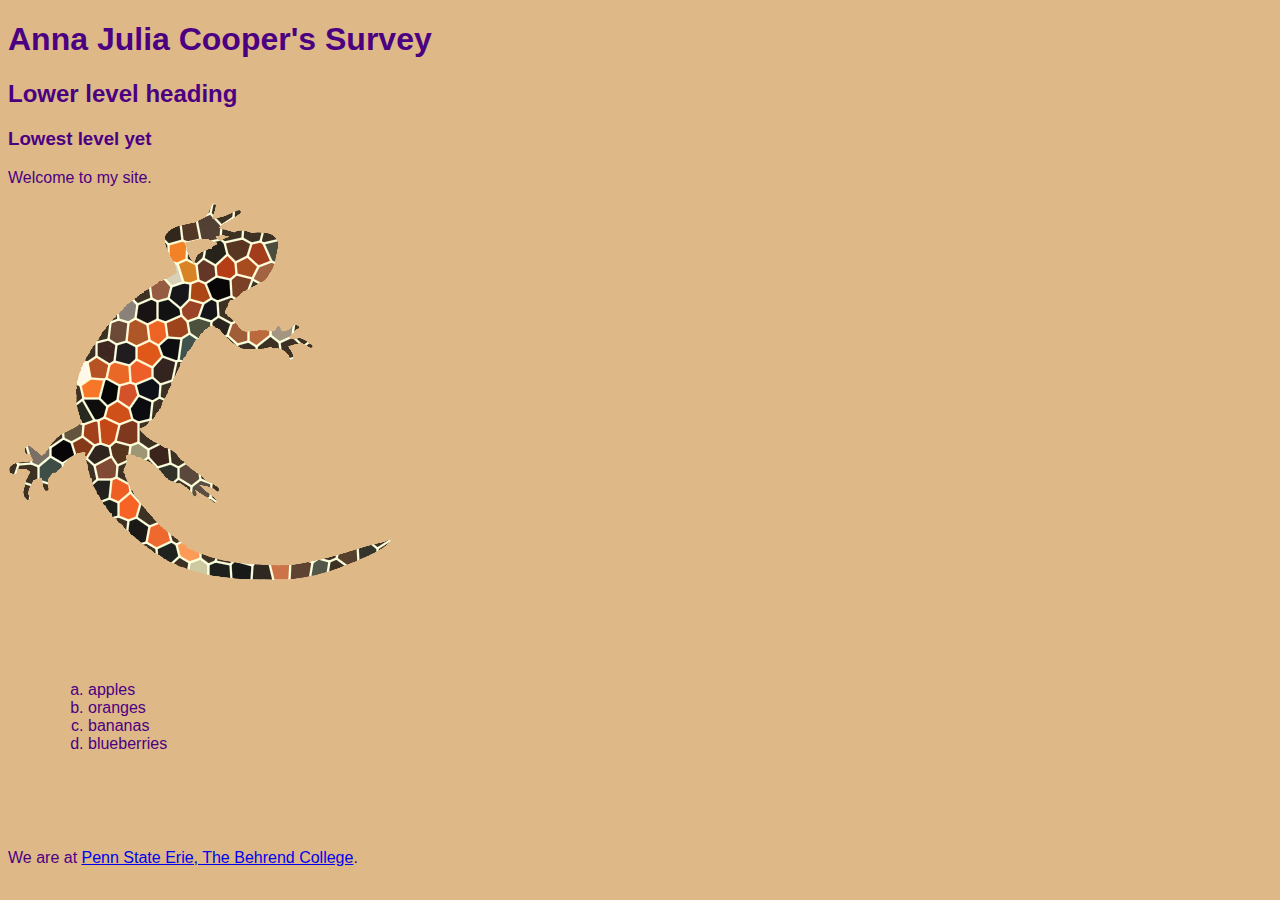
==== docs/index.html @ 8b7cb3cf "Publishing my website" ====
<!DOCTYPE html>
<html xmlns="http://www.w3.org/1999/xhtml" lang="en">
    <head>
        <title>My NewtFire Homepage</title>
        <meta charset="UTF-8" />
        <meta name="author" content="My Name" />
        <meta name="viewport" content="width=device-width, initial-scale=1.0" />
        <link rel="stylesheet" type="text/css" href="webstyle.css" />
        
    </head>
    <!--This page is published at https://newtfire.github.io/textEncoding-Hub/copy-and-rename-to-docs/ -->
    <body>
        <h1>Anna Julia Cooper's Survey</h1>
        <h2>Lower level heading</h2>
        <h3>Lowest level yet</h3>
        <p>Welcome to my site.</p>
        <img src="images/newt-mosaic4.png" alt="image of Dr. B's firebelly newt"/>
        <!--ebb: When pointing to images in your own repo, always use *relative* file associations: Here we are pointing to an images directory that's in the same
        folder as this HTML file we're editing. And we're going into the images folder to deliver the newt-mosaic4.png file inside. -->
        
        <ol>
            <li>apples</li>
            <li>oranges</li>
            <li>bananas</li>
            <li>blueberries</li>
        </ol>
        
        <p>We are at <a href="https://behrend.psu.edu/">Penn State Erie, The Behrend College</a>.</p>
        <!--ebb: The <a> element above is showing how to make an *absolute* file association with a literal, full website address. 
            Only do this for pointing OUTSIDE your own repo. -->
    </body>
</html>
---- docs/webstyle.css ----
body {
background-color: BurlyWood;
color: indigo;
font-family: arial, helvetica, sans-serif;
}
ol {list-style-type: lower-alpha;
padding: 5em;
    
}
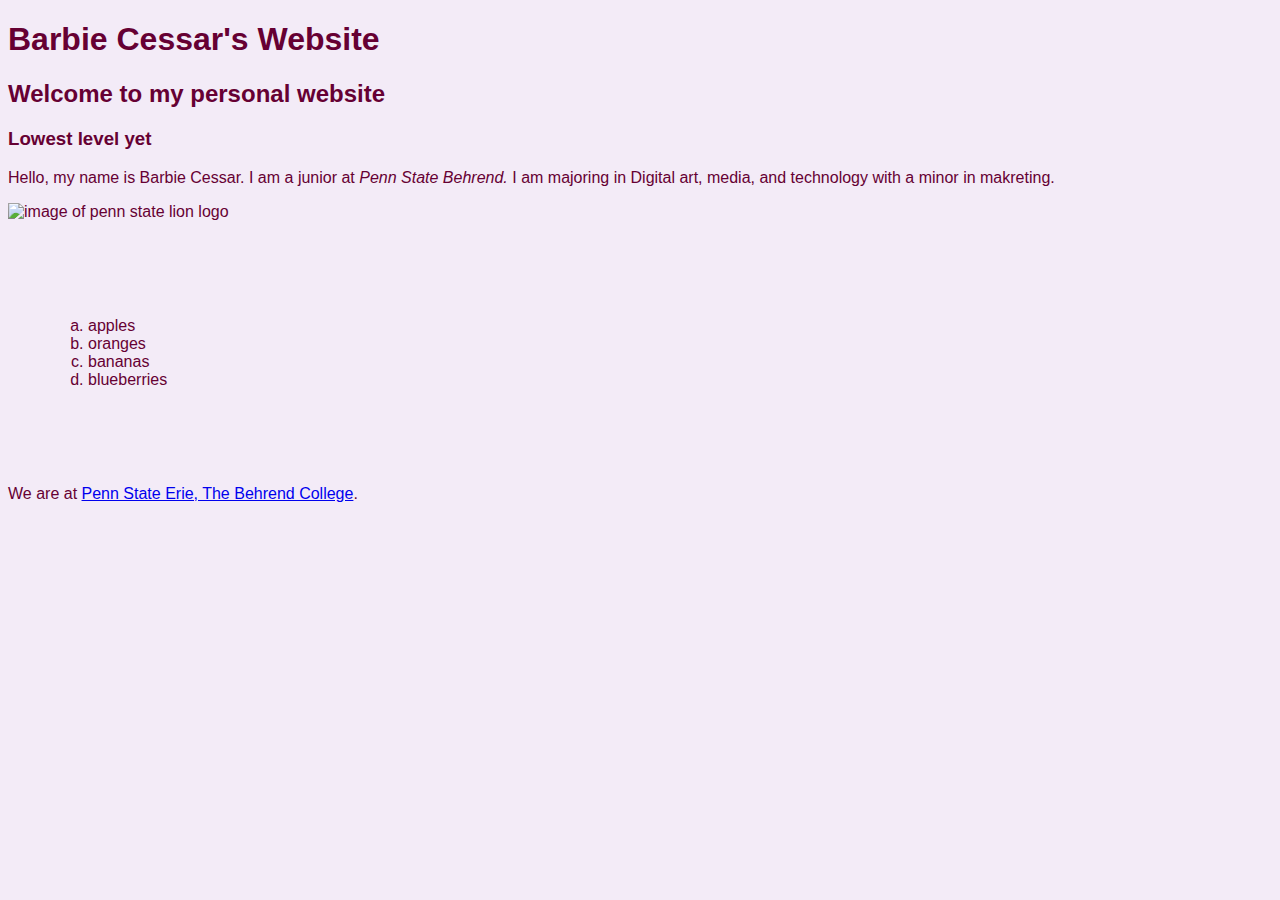
==== commit 33f42e3e: "Publishing my website again" ====
--- a/docs/index.html
+++ b/docs/index.html
@@ -10,11 +10,11 @@
     </head>
     <!--This page is published at https://newtfire.github.io/textEncoding-Hub/copy-and-rename-to-docs/ -->
     <body>
-        <h1>Anna Julia Cooper's Survey</h1>
-        <h2>Lower level heading</h2>
+        <h1>Barbie Cessar's Website</h1>
+        <h2><b>Welcome to my personal website</b></h2>
         <h3>Lowest level yet</h3>
-        <p>Welcome to my site.</p>
-        <img src="images/newt-mosaic4.png" alt="image of Dr. B's firebelly newt"/>
+        <p>Hello, my name is Barbie Cessar. I am a junior at <i>Penn State Behrend.</i> I am majoring in Digital art, media, and technology with a minor in makreting.</p>
+        <img src="../../Downloads/lion.jpeg" alt="image of penn state lion logo"/>
         <!--ebb: When pointing to images in your own repo, always use *relative* file associations: Here we are pointing to an images directory that's in the same
         folder as this HTML file we're editing. And we're going into the images folder to deliver the newt-mosaic4.png file inside. -->
         
@@ -29,4 +29,4 @@
         <!--ebb: The <a> element above is showing how to make an *absolute* file association with a literal, full website address. 
             Only do this for pointing OUTSIDE your own repo. -->
     </body>
-</html>
+</html>--- a/docs/webstyle.css
+++ b/docs/webstyle.css
@@ -1,10 +1,10 @@
-
 body {
-background-color: BurlyWood;
-color: indigo;
+background-color: #F3EBF7
+;
+color: #660033;
 font-family: arial, helvetica, sans-serif;
 }
 ol {list-style-type: lower-alpha;
 padding: 5em;
     
-}
+}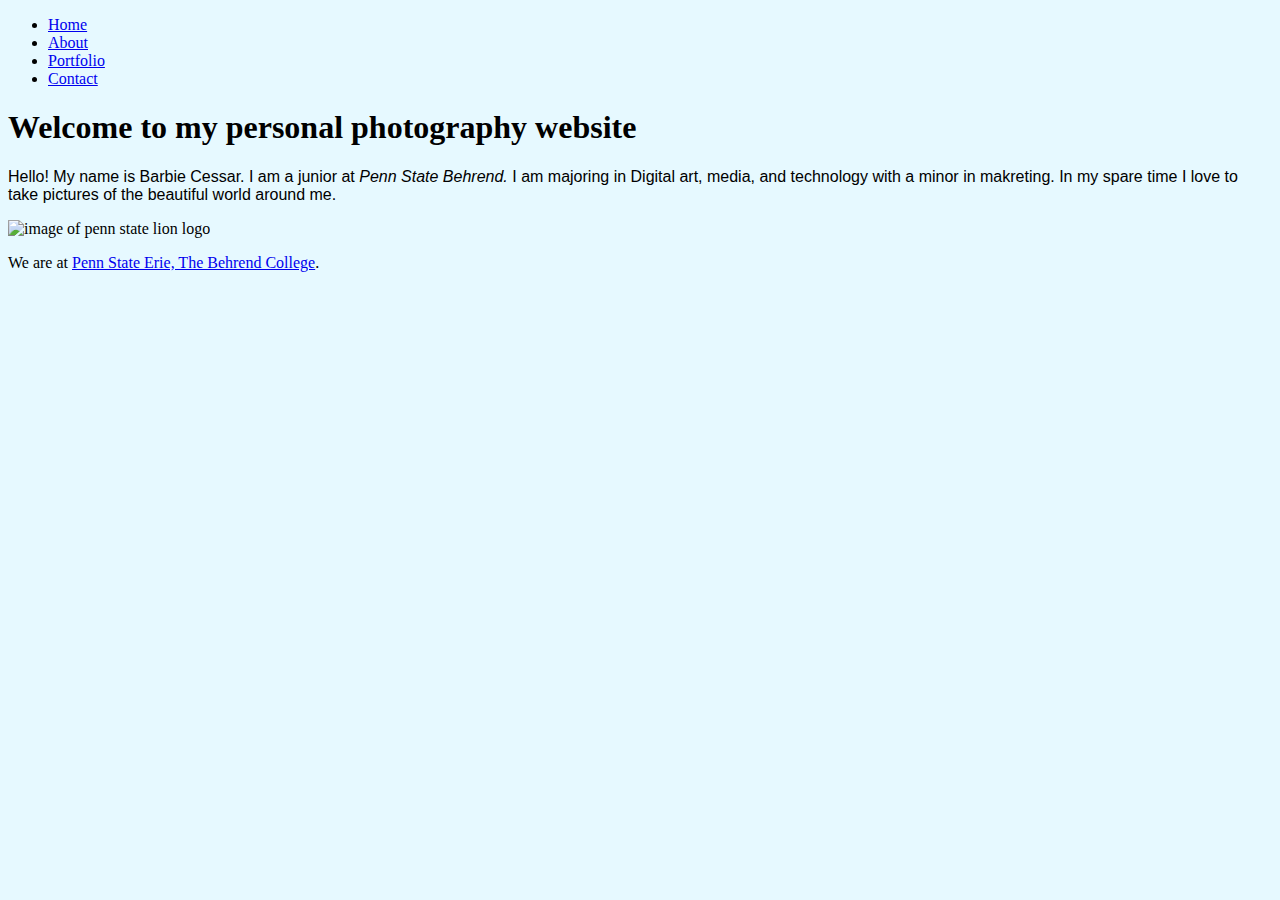
==== commit bcc9eafb: "Publishing my website again" ====
--- a/docs/index.html
+++ b/docs/index.html
@@ -1,29 +1,45 @@
 <!DOCTYPE html>
 <html xmlns="http://www.w3.org/1999/xhtml" lang="en">
-    <head>
-        <title>My NewtFire Homepage</title>
+    <head> 
+        <style>.serif {
+    font-family: Lemon Yellow Sun", Times, serif;
+    }
+    
+    .sansserif {
+    font-family: "GoodDog New", Helvetica, sans-serif;
+    }
+    
+    .monospace {
+    font-family: "Magical Feather", Courier, monospace;
+    }
+    </style>
+        <title class = "monospace">Barbie Cessar Photography</title>
         <meta charset="UTF-8" />
-        <meta name="author" content="My Name" />
+        <meta name="author" content="Barbie Cessar" />
         <meta name="viewport" content="width=device-width, initial-scale=1.0" />
         <link rel="stylesheet" type="text/css" href="webstyle.css" />
-        
+ 
     </head>
+   
+ 
     <!--This page is published at https://newtfire.github.io/textEncoding-Hub/copy-and-rename-to-docs/ -->
     <body>
-        <h1>Barbie Cessar's Website</h1>
-        <h2><b>Welcome to my personal website</b></h2>
-        <h3>Lowest level yet</h3>
-        <p>Hello, my name is Barbie Cessar. I am a junior at <i>Penn State Behrend.</i> I am majoring in Digital art, media, and technology with a minor in makreting.</p>
+ 
+            
+            <ul>
+                <li><a href="#home">Home</a></li>
+                <li><a href="#news">About</a></li>
+                <li><a href="#contact">Portfolio</a></li>
+                <li><a href="#about">Contact</a></li>
+            </ul>
+        <h1 class = "serif" >Welcome to my personal photography website</h1>
+      
+        <p class ="sansserif">Hello! My name is Barbie Cessar. I am a junior at <i>Penn State Behrend.</i> I am majoring in Digital art, media, and technology with a minor in makreting. In my spare time I love to take  pictures of the beautiful world around me. </p>
         <img src="../../Downloads/lion.jpeg" alt="image of penn state lion logo"/>
         <!--ebb: When pointing to images in your own repo, always use *relative* file associations: Here we are pointing to an images directory that's in the same
         folder as this HTML file we're editing. And we're going into the images folder to deliver the newt-mosaic4.png file inside. -->
         
-        <ol>
-            <li>apples</li>
-            <li>oranges</li>
-            <li>bananas</li>
-            <li>blueberries</li>
-        </ol>
+       
         
         <p>We are at <a href="https://behrend.psu.edu/">Penn State Erie, The Behrend College</a>.</p>
         <!--ebb: The <a> element above is showing how to make an *absolute* file association with a literal, full website address. 
--- a/docs/webstyle.css
+++ b/docs/webstyle.css
@@ -1,8 +1,18 @@
 body {
-background-color: #F3EBF7
+
+background-color: #e6f9ff
 ;
-color: #660033;
-font-family: arial, helvetica, sans-serif;
+color: #000000;
+font-family: "Lemon Yellow Sun", Times, serif;
+    }
+    
+    .sansserif {
+    font-family: "GoodDog New", Helvetica, sans-serif;
+    }
+    
+    .monospace {
+    font-family: "Magical Feather", Courier, monospace;
+    
 }
 ol {list-style-type: lower-alpha;
 padding: 5em;
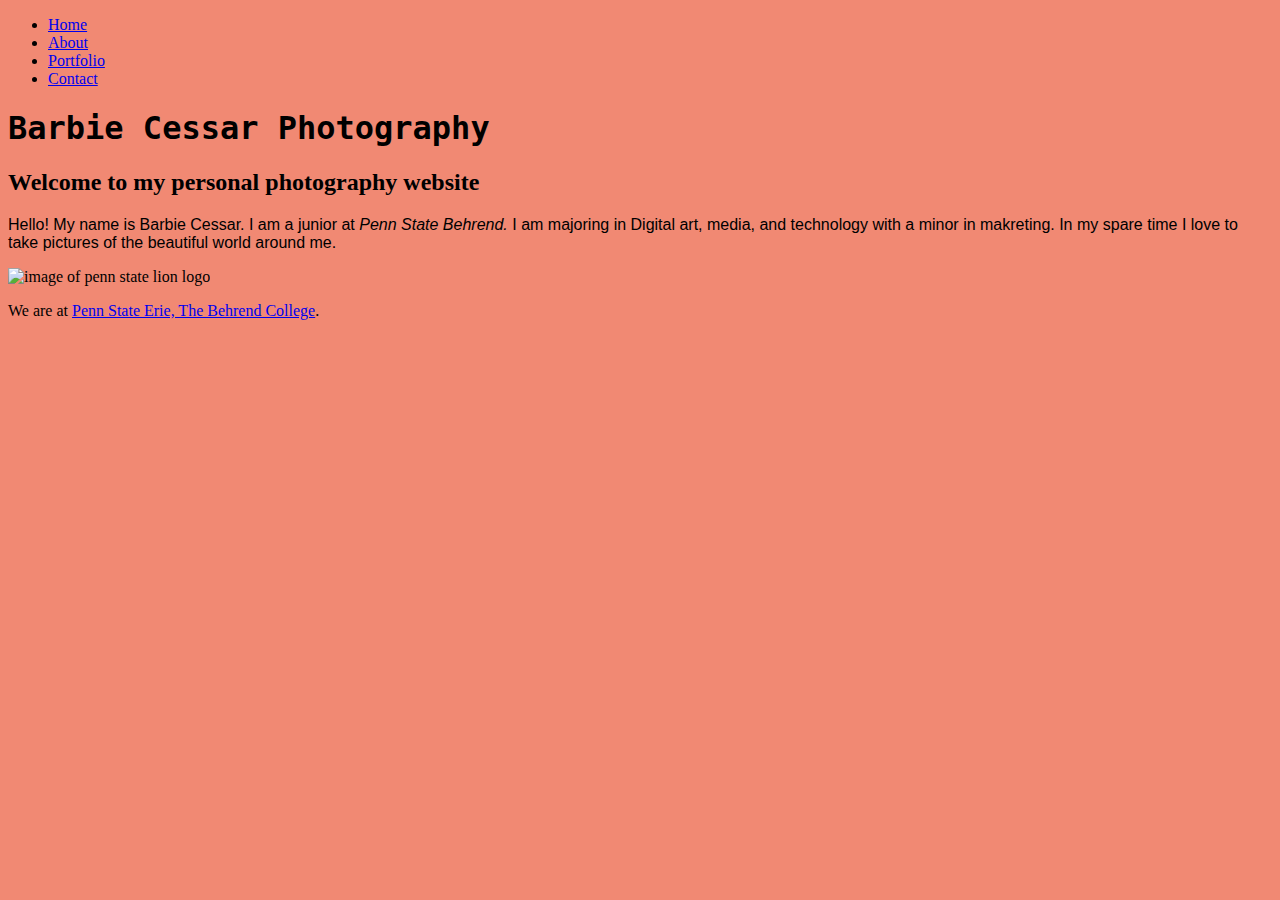
==== commit d48021c4: "Publishing my website again" ====
--- a/docs/index.html
+++ b/docs/index.html
@@ -2,7 +2,7 @@
 <html xmlns="http://www.w3.org/1999/xhtml" lang="en">
     <head> 
         <style>.serif {
-    font-family: Lemon Yellow Sun", Times, serif;
+    font-family: "Lemon Yellow Sun", serif;
     }
     
     .sansserif {
@@ -10,7 +10,7 @@
     }
     
     .monospace {
-    font-family: "Magical Feather", Courier, monospace;
+    font-family: "Magical Feather",  monospace;
     }
     </style>
         <title class = "monospace">Barbie Cessar Photography</title>
@@ -32,7 +32,8 @@
                 <li><a href="#contact">Portfolio</a></li>
                 <li><a href="#about">Contact</a></li>
             </ul>
-        <h1 class = "serif" >Welcome to my personal photography website</h1>
+        <h1 class = "monospace">Barbie Cessar Photography</h1>
+        <h2 class = "serif" >Welcome to my personal photography website</h2>
       
         <p class ="sansserif">Hello! My name is Barbie Cessar. I am a junior at <i>Penn State Behrend.</i> I am majoring in Digital art, media, and technology with a minor in makreting. In my spare time I love to take  pictures of the beautiful world around me. </p>
         <img src="../../Downloads/lion.jpeg" alt="image of penn state lion logo"/>
--- a/docs/webstyle.css
+++ b/docs/webstyle.css
@@ -1,9 +1,9 @@
 body {
 
-background-color: #e6f9ff
+background-color: #f18973
 ;
 color: #000000;
-font-family: "Lemon Yellow Sun", Times, serif;
+font-family: "Lemon Yellow Sun", serif;
     }
     
     .sansserif {
@@ -11,7 +11,7 @@
     }
     
     .monospace {
-    font-family: "Magical Feather", Courier, monospace;
+    font-family: "Magical Feather",monospace;
     
 }
 ol {list-style-type: lower-alpha;
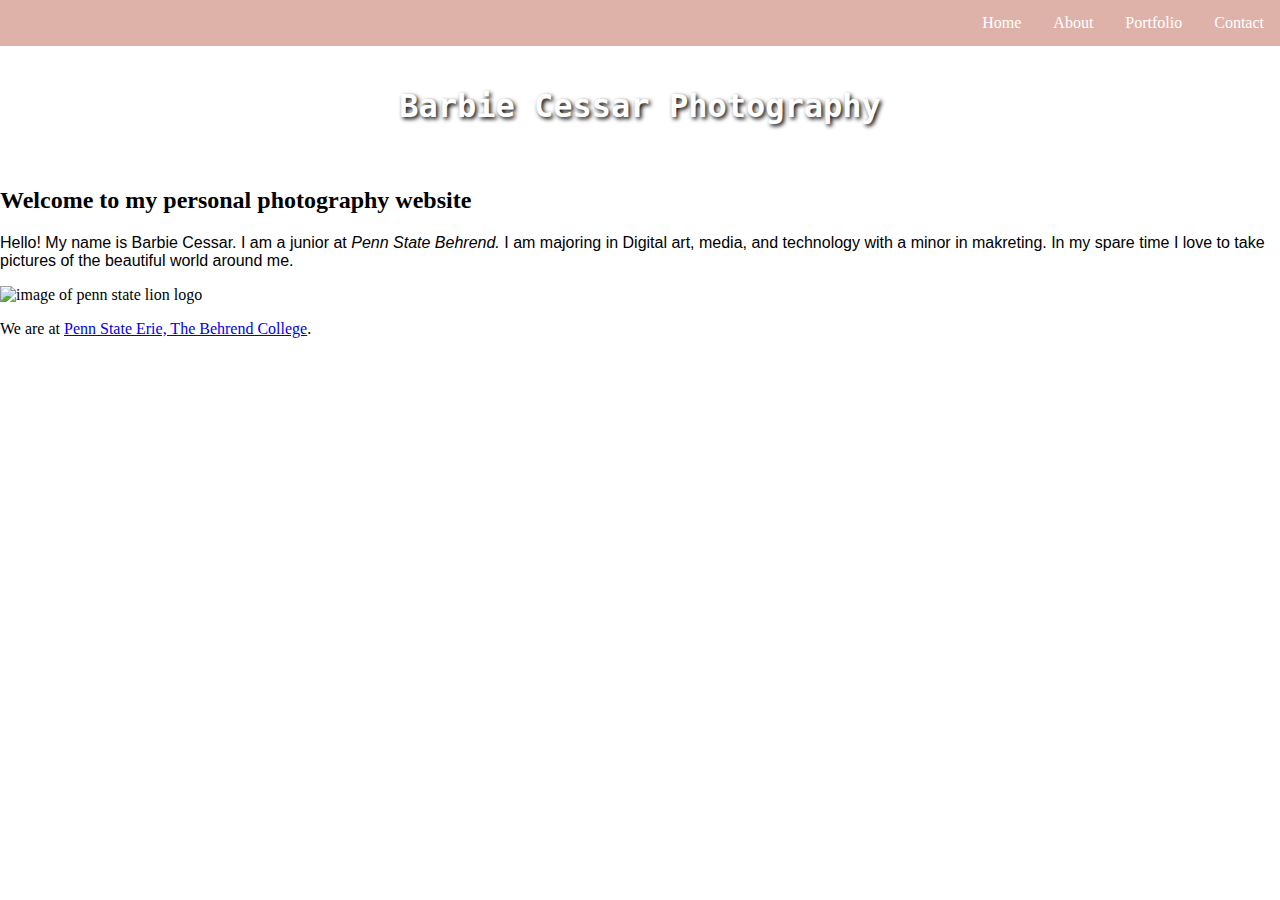
==== commit 9adf3bfe: "Publishing my website again" ====
--- a/docs/index.html
+++ b/docs/index.html
@@ -1,7 +1,9 @@
 <!DOCTYPE html>
 <html xmlns="http://www.w3.org/1999/xhtml" lang="en">
     <head> 
-        <style>.serif {
+        <style>
+           /* Fonts */
+            .serif {
     font-family: "Lemon Yellow Sun", serif;
     }
     
@@ -12,7 +14,48 @@
     .monospace {
     font-family: "Magical Feather",  monospace;
     }
-    </style>
+  
+</style>
+        <style>
+            /*Navigation style */
+ul {
+  list-style-type: none;
+  margin: 0;
+  padding: 0;
+  overflow: hidden;
+  background-color: #DFB2A9;
+}
+
+li {
+  float: right;
+}
+
+li a {
+  display: block;
+  color: white;
+  text-align: center;
+  padding: 14px 16px;
+  text-decoration: none;
+}
+
+li a:hover {
+  background-color: #B78E80;
+}
+</style>
+        <style>
+            /* header style */
+body {
+  margin: 0;
+}
+
+.header {
+  background-color: images/headerpic.jpg;
+  padding: 20px;
+  text-align: center;
+  color: white;
+  text-shadow: 2px 2px 4px #000000;
+}
+</style>
         <title class = "monospace">Barbie Cessar Photography</title>
         <meta charset="UTF-8" />
         <meta name="author" content="Barbie Cessar" />
@@ -27,12 +70,14 @@
  
             
             <ul>
-                <li><a href="#home">Home</a></li>
+                <li><a href="#about">Contact</a></li>
+                <li><a href="#contact">Portfolio</a></li>
                 <li><a href="#news">About</a></li>
-                <li><a href="#contact">Portfolio</a></li>
-                <li><a href="#about">Contact</a></li>
+                <li><a class="active" href="#home">Home</a></li>
             </ul>
-        <h1 class = "monospace">Barbie Cessar Photography</h1>
+        <div class="header">
+            <h1 class = "monospace">Barbie Cessar Photography</h1>
+        </div>
         <h2 class = "serif" >Welcome to my personal photography website</h2>
       
         <p class ="sansserif">Hello! My name is Barbie Cessar. I am a junior at <i>Penn State Behrend.</i> I am majoring in Digital art, media, and technology with a minor in makreting. In my spare time I love to take  pictures of the beautiful world around me. </p>
--- a/docs/webstyle.css
+++ b/docs/webstyle.css
@@ -1,6 +1,6 @@
 body {
 
-background-color: #f18973
+background-color: #FFFFFF
 ;
 color: #000000;
 font-family: "Lemon Yellow Sun", serif;
@@ -14,6 +14,14 @@
     font-family: "Magical Feather",monospace;
     
 }
+h1 monospace {  
+    color:#b76e79;
+	background: transparent url(oceanpic.JPG) no-repeat top left;
+	margin-top: 10px;
+	display: block;
+	width: 219px;
+	height: 87px;
+	float: left;}
 ol {list-style-type: lower-alpha;
 padding: 5em;
     
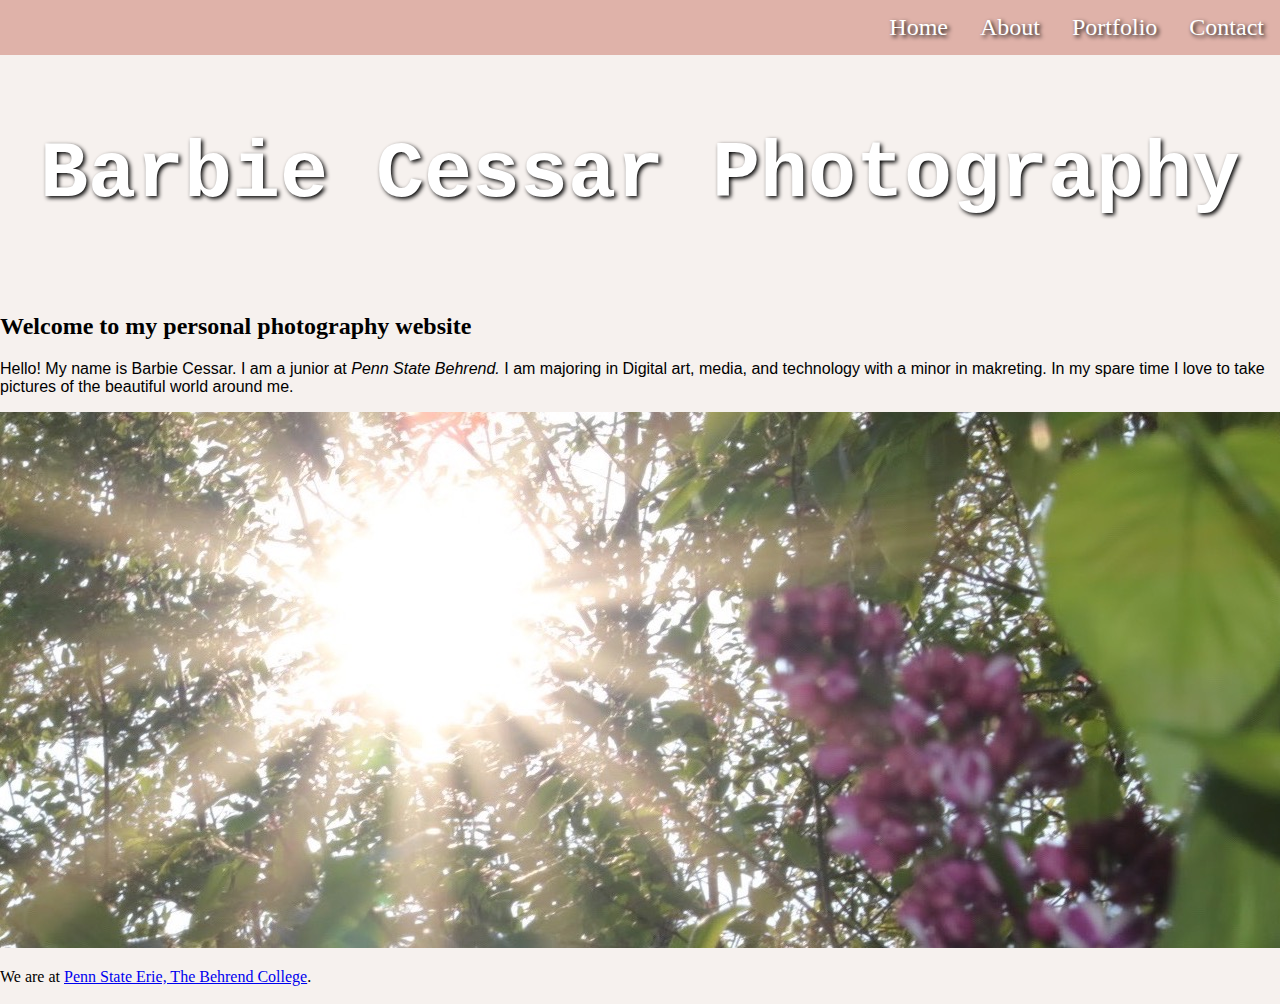
==== commit 658a3f34: "Publishing my website again" ====
--- a/docs/index.html
+++ b/docs/index.html
@@ -33,6 +33,7 @@
 li a {
   display: block;
   color: white;
+  font-family:Lemon Yellow Sun;
   text-align: center;
   padding: 14px 16px;
   text-decoration: none;
@@ -69,23 +70,22 @@
     <body>
  
             
-            <ul>
-                <li><a href="#about">Contact</a></li>
-                <li><a href="#contact">Portfolio</a></li>
-                <li><a href="#news">About</a></li>
-                <li><a class="active" href="#home">Home</a></li>
+        <ul class="font-family:Lemon Yellow Sun;" style="font-size:150%"> 
+            <li><a href="about.html">Contact</a></li>
+            <li><a href="contact.html">Portfolio</a></li>
+            <li><a href="#news">About</a></li>
+            <li><a class="active" href="home.html">Home</a></li>
             </ul>
         <div class="header">
-            <h1 class = "monospace">Barbie Cessar Photography</h1>
+            <h1 class = "monospace" style="font-size:500%;">Barbie Cessar Photography</h1>
         </div>
         <h2 class = "serif" >Welcome to my personal photography website</h2>
       
         <p class ="sansserif">Hello! My name is Barbie Cessar. I am a junior at <i>Penn State Behrend.</i> I am majoring in Digital art, media, and technology with a minor in makreting. In my spare time I love to take  pictures of the beautiful world around me. </p>
-        <img src="../../Downloads/lion.jpeg" alt="image of penn state lion logo"/>
+        <img src="images/headerpic.jpg" alt="flowers" />
         <!--ebb: When pointing to images in your own repo, always use *relative* file associations: Here we are pointing to an images directory that's in the same
         folder as this HTML file we're editing. And we're going into the images folder to deliver the newt-mosaic4.png file inside. -->
         
-       
         
         <p>We are at <a href="https://behrend.psu.edu/">Penn State Erie, The Behrend College</a>.</p>
         <!--ebb: The <a> element above is showing how to make an *absolute* file association with a literal, full website address. 
--- a/docs/webstyle.css
+++ b/docs/webstyle.css
@@ -1,6 +1,6 @@
 body {
 
-background-color: #FFFFFF
+background-color: #f6f1ee
 ;
 color: #000000;
 font-family: "Lemon Yellow Sun", serif;
@@ -14,15 +14,48 @@
     font-family: "Magical Feather",monospace;
     
 }
-h1 monospace {  
+h1  monospace{  
     color:#b76e79;
 	background: transparent url(oceanpic.JPG) no-repeat top left;
 	margin-top: 10px;
 	display: block;
+	font-size: 0;
 	width: 219px;
 	height: 87px;
 	float: left;}
 ol {list-style-type: lower-alpha;
 padding: 5em;
     
-}+}li a {
+  display: block;
+  color: white;
+  text-shadow: 2px 2px 4px #000000;
+  text-align: center;
+  padding: 14px 16px;
+  text-decoration: none;
+  }
+   /*Navigation style */
+ul {
+  list-style-type: none;
+  margin: 0;
+  padding: 0;
+  overflow: hidden;
+  background-color: #DFB2A9;
+}
+
+li {
+  float: right;
+}
+
+li a {
+  display: block;
+  color: white;
+  font-family:"Lemon Yellow Sun";
+  text-align: center;
+  padding: 14px 16px;
+  text-decoration: none;
+}
+
+li a:hover {
+  background-color: #B78E80;
+}
